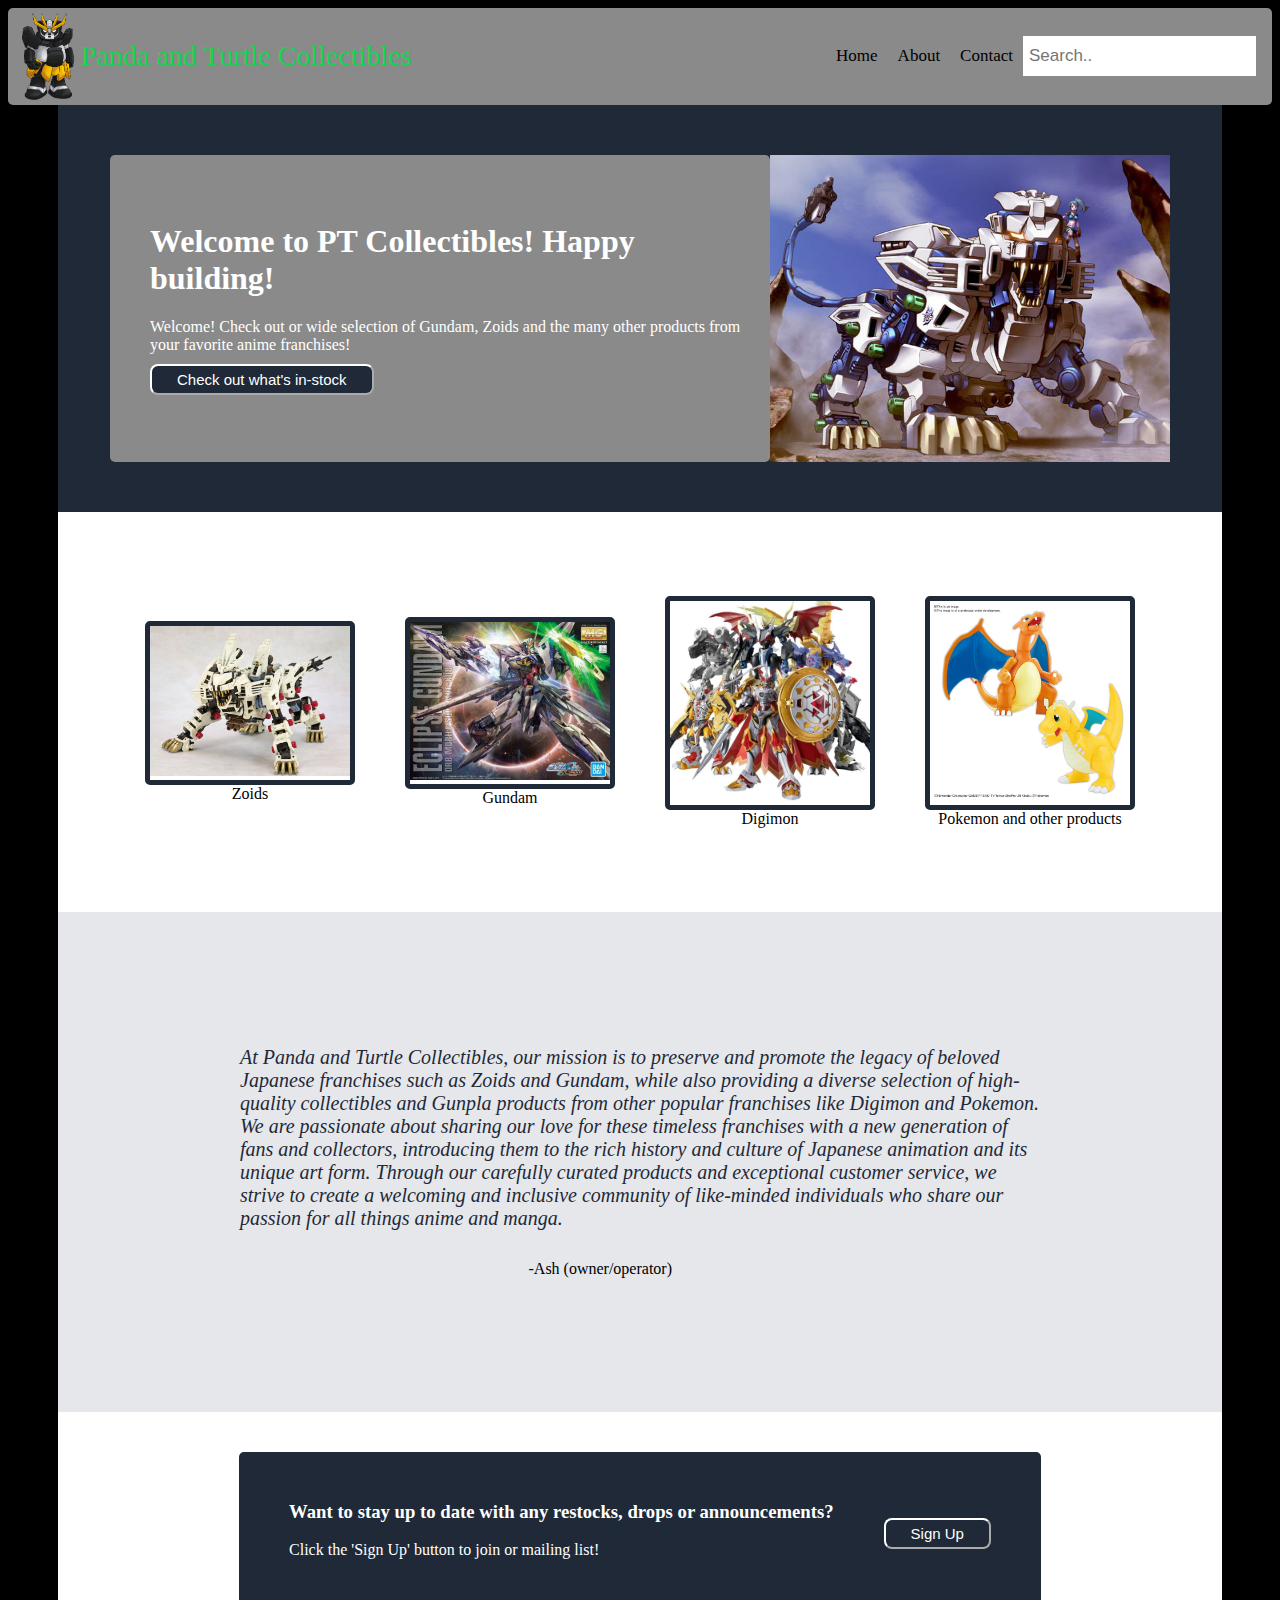
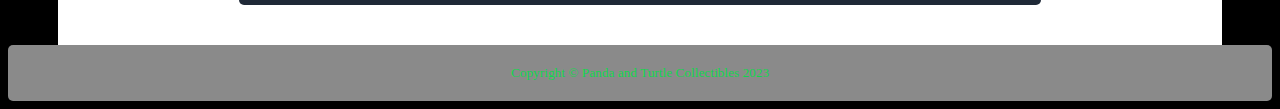
==== index.html @ 19ca131e "Rename to index.html" ====
<!DOCTYPE html>
<html lang="en">
<head>
    <meta charset="UTF-8">
    <meta http-equiv="X-UA-Compatible" content="IE=edge">
    <meta name="viewport" content="width=device-width, initial-scale=1.0">
    <title>Document</title>
    <link rel="stylesheet" href="styles1.css" />
</head>
<body>
    <div class="header">
        <div class="title">   
            <img src="../pics/panda_mecha_stand.png" width="65">
            <div class="h_text">Panda and Turtle Collectibles</div>
        </div>
        <div class="topnav">
            <a class="active" href="#home">Home</a>
            <a href="#about">About</a>
            <a href="#contact">Contact</a>
            <input type="text" placeholder="Search..">
        </div>
    </div>
    <div class="top">
        <div class="featured">
            <h1>Welcome to PT Collectibles! Happy building!</h1>
            <div class="text">Welcome! Check out or wide selection of Gundam, Zoids and the many other products from your favorite anime franchises!</div>
            <button class="stock">Check out what's in-stock</button>
        </div>
        <div class="souga"><img src="../pics/souga.png" width="400"></div>
    </div>
    <div class="m1">
        <div class="category1">
            <div class="cat"><a href=https://en.wikipedia.org/wiki/Zoids><img src="../pics/liger_hmm.png" width="200"></a></div>
            <a href="#zoids">Zoids</a>
        </div>
        <div class="category2">
            <div class="cat"><a href=https://en.wikipedia.org/wiki/Gundam><img src="../pics/gundam_mg.png" width="200"></a></div>
            <a href="#gundam">Gundam</a>
        </div>
        <div class="category3">
            <div class="cat"><a href=https://en.wikipedia.org/wiki/Digimon><img src="../pics/digimon_fr.png" width="200"></a></div>
            <a href="#digimon">Digimon</a>
        </div>
        <div class="category4">
            <div class="cat"><a href=https://en.wikipedia.org/wiki/Pokemon><img src="../pics/char_drag.png" width="200"></a></div>
            <a href="#pokemon">Pokemon and other products</a>
        </div>
    </div>
    <div class="m2">
        <div class="quote">At Panda and Turtle Collectibles, our mission is to preserve and promote the legacy of beloved Japanese franchises such as Zoids and Gundam, 
            while also providing a diverse selection of high-quality collectibles and Gunpla products from other popular franchises like Digimon and Pokemon. 
            We are passionate about sharing our love for these timeless franchises with a new generation of fans and collectors, 
            introducing them to the rich history and culture of Japanese animation and its unique art form. Through our carefully curated products 
            and exceptional customer service, we strive to create a welcoming and inclusive community of like-minded individuals 
            who share our passion for all things anime and manga.</div>
        <div class="sign">-Ash (owner/operator)</div>
    </div>
    <div class="m3">
        <div class="sub">
            <div class="sub_text"> 
                <h3>Want to stay up to date with any restocks, drops or announcements?</h3>
                <p>Click the 'Sign Up' button to join or mailing list!</p>
            </div>   
            <div class="button">
                <button class="button_text">Sign Up</div>
            </div>        
        </div>
    </div>
    <div class="footer">
        <div class="f_text">Copyright © Panda and Turtle Collectibles 2023</div>
    </div>
</body>
</html>
---- styles1.css ----
body {
  background-color: black;
}

/*Header*/
.header {
  background-color: #8a8a8a;
  border-radius: 5px 5px 5px 5px;
  display: flex;
  flex: 1;
  flex-grow: stretch;
  align-items: center;
  justify-content: space-between;
  padding-left: 8px;
  padding-top: 4px;
  padding-bottom: 4px; 
} 

.h_text {
  color:rgb(19, 214, 78);
  font-family: Monaco, Verdana;
  font-size: 28px;
}

.title {
  display: flex;
  align-items: center;
}

.topnav {
  display: flex;
}

.topnav a {
  color: black;
  text-align: center;
  padding: 10px; /*Spacing between links*/
  text-decoration: none; /*Removes link underline*/
  font-size: 17px;
  display: flex;
  justify-content: flex-end;
}

/* Change the color of links on hover */
.topnav a:hover {
  background-color: #ddd;
  color: black;
}

/* Style the search box inside the navigation bar */
.topnav input[type=text] {
  float: right;
  padding: 6px;
  border: none;
  margin-right: 16px;
  font-size: 17px;
}

/*What's New section*/
.top {
  background-color: #1F2937;
  display: flex;
  justify-content: center;
  flex-direction: row;
  flex-wrap: wrap;
  margin-left: 50px;
  margin-right: 50px;
  padding-top: 50px;
  padding-bottom: 50px;
}

.featured {
  background-color: #8a8a8a;
  border-radius: 5px 5px 5px 5px;
  color: white;
  display: flex;
  flex-direction: column;
  align-items: flex-start;
  justify-content: center;
  flex-wrap: wrap;
  max-width: 600px;
  max-height: 300px;
  padding-left: 40px;
  padding-right: 20px;
  padding-bottom: 20px;
}

.souga {
  display: flex;
  justify-content: center;
  align-self: flex-end;
  flex-direction: row;
  flex-wrap: wrap;
}

button { 
  color: #fff;
  font-family: 'Roboto', arial;
  border-color: #fff;
  border-radius: 8px;
  background-color: #1F2937;
  margin-top: 10px;
  padding: 5px 25px;
  font-size: 15px;
}

/*4 categories content*/
.m1 {
  background-color: white;
  display: flex;
  flex-direction: row;
  justify-content: center;
  flex: 1;
  flex-wrap: wrap;
  gap: 50px;
  margin-left: 50px;
  margin-right: 50px;
  padding-top: 50px;
  padding-bottom: 50px;
  height: 300px;
}

.m1 a {
  text-decoration: none;
  color:black;
}

.cat {
  border: 5px solid #1F2937;
  border-radius: 5px;
  height: auto;
  width: auto;
  display: flex;
  justify-content: center;
  align-items: center;
}

.category1 {
  display: flex;
  flex-direction: column;
  justify-content: center;
  align-items: center;
}

.category2 {
  display: flex;
  flex-direction: column;
  justify-content: center;
  align-items: center;
}

.category3 {
  display: flex;
  flex-direction: column;
  justify-content: center;
  align-items: center;
}

.category4 {
    display: flex;
    flex-direction: column;
    justify-content: center;
    align-items: center;
}

/*Mission Statement section*/
.m2 {
  background-color: #E5E7EB;
  display: flex;
  flex-direction: column;
  justify-content: center;
  align-items: center;
  margin-left: 50px;
  margin-right: 50px;
  height: 500px;
}

.quote {
  display: flex;
  max-width: 800px;
  font-style: italic;
  font-size: 20px;
  color: #1F2937;
}

.sign {
  display: flex;
  align-self: flex-end;
  padding-top: 30px;
  padding-right: 550px;
}

/*Sub to Newsletter Section*/
.m3 {
  background-color: white;
  margin-left: 50px;
  margin-right: 50px;
  padding: 40px;
  display: flex;
  justify-content: center;
}

.sub {
  background-color: #1F2937;
  border-radius: 5px 5px 5px 5px;
  color: white;
  display: flex;
  justify-content: center;
  align-items: center;
  max-width: 1500px;
  max-height: 300px;
  padding-left: 50px;
  padding-right: 50px;
  padding-top: 30px;
  padding-bottom: 30px;
  gap: 0px;
}

.sub_text {
  text-align: left;
}

.button {
  display: flex;
  justify-content: center;
  align-self: center;
  padding-left: 50px;
}

/*Footer*/
.footer {
  background-color: #8a8a8a;
  border-radius: 5px 5px;
  display: flex;
  flex-wrap: wrap;
  justify-content: center;
  align-self: auto;
}

.f_text {
  font-size: smaller;
  color:rgb(19, 214, 78);
  font-family: Monaco, Verdana;
  margin: 20px;
}
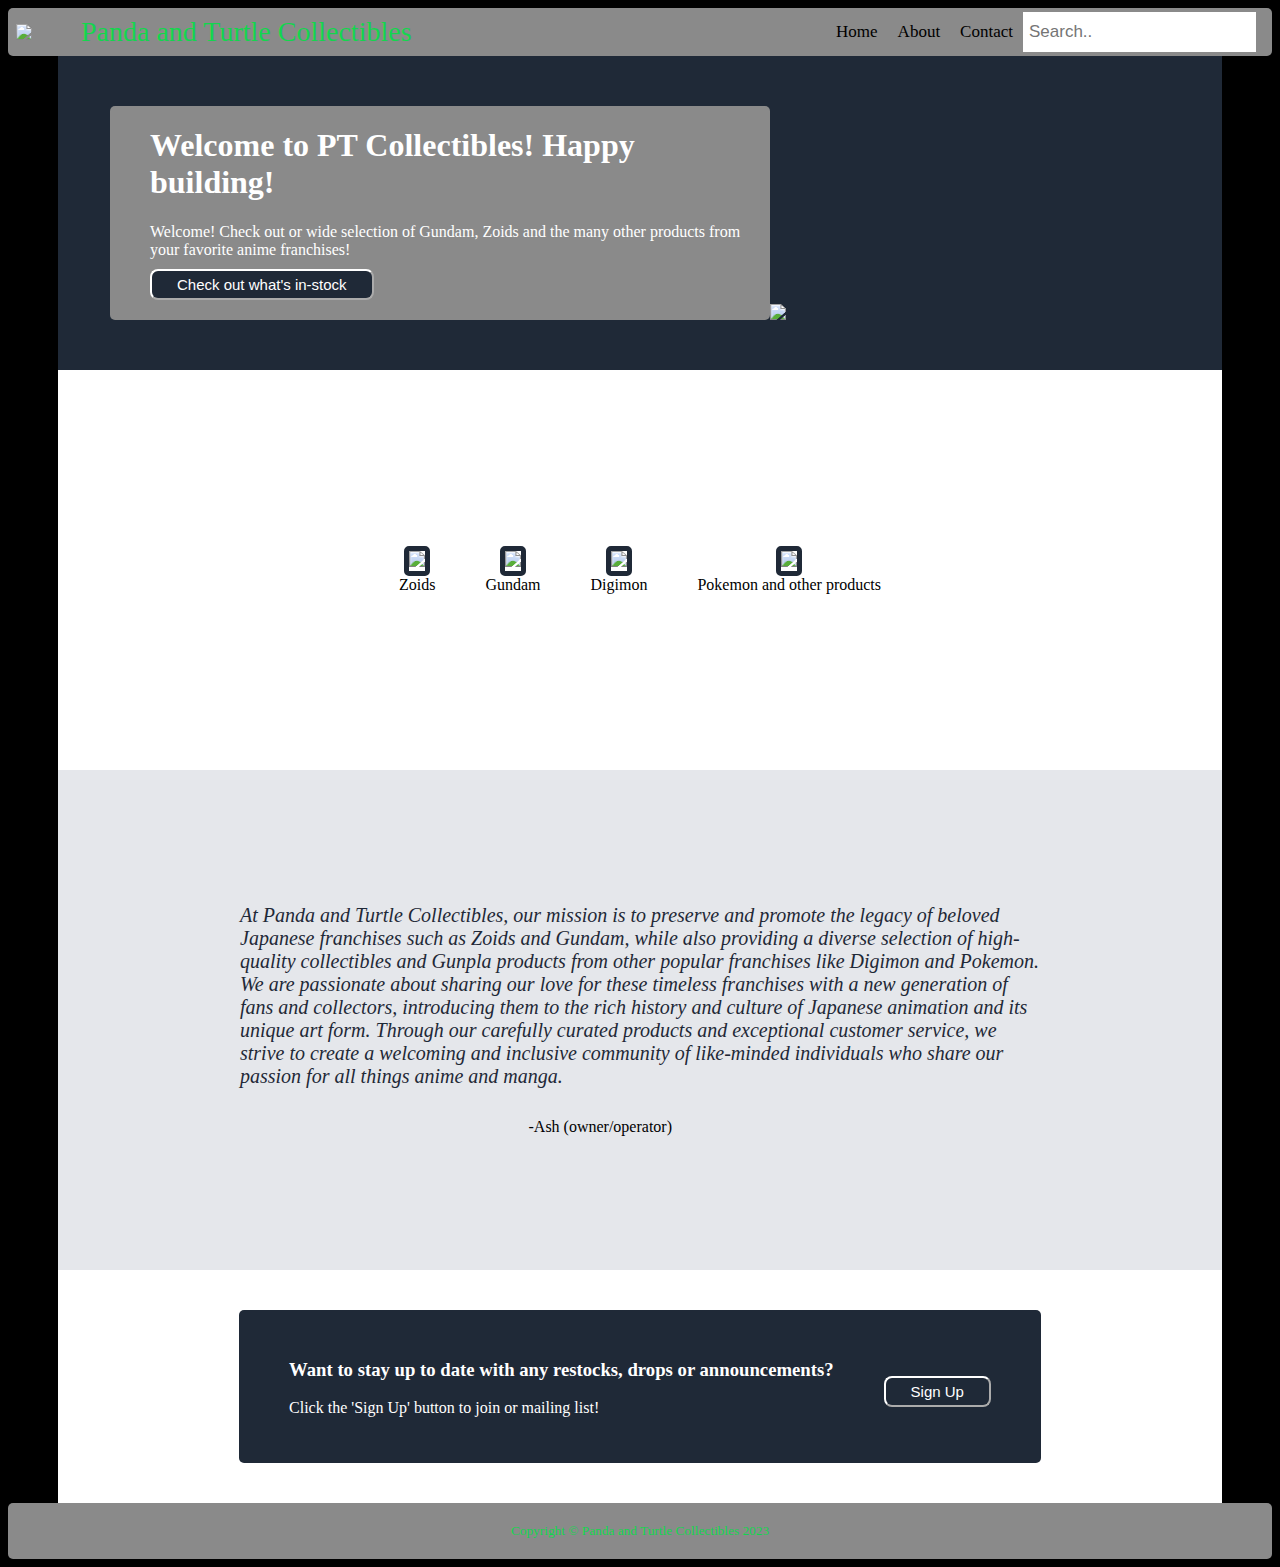
==== commit eec65da9: "Better relocate pics" ====
--- a/index.html
+++ b/index.html
@@ -10,7 +10,7 @@
 <body>
     <div class="header">
         <div class="title">   
-            <img src="../pics/panda_mecha_stand.png" width="65">
+            <img src="../PTC-Website/pics/panda_mecha_stand.png" width="65">
             <div class="h_text">Panda and Turtle Collectibles</div>
         </div>
         <div class="topnav">
@@ -26,23 +26,23 @@
             <div class="text">Welcome! Check out or wide selection of Gundam, Zoids and the many other products from your favorite anime franchises!</div>
             <button class="stock">Check out what's in-stock</button>
         </div>
-        <div class="souga"><img src="../pics/souga.png" width="400"></div>
+        <div class="souga"><img src="../PTC-Website/pics/souga.png" width="400"></div>
     </div>
     <div class="m1">
         <div class="category1">
-            <div class="cat"><a href=https://en.wikipedia.org/wiki/Zoids><img src="../pics/liger_hmm.png" width="200"></a></div>
+            <div class="cat"><a href=https://en.wikipedia.org/wiki/Zoids><img src="../PTC-Website/pics/liger_hmm.png" width="200"></a></div>
             <a href="#zoids">Zoids</a>
         </div>
         <div class="category2">
-            <div class="cat"><a href=https://en.wikipedia.org/wiki/Gundam><img src="../pics/gundam_mg.png" width="200"></a></div>
+            <div class="cat"><a href=https://en.wikipedia.org/wiki/Gundam><img src="../PTC-Website/pics/gundam_mg.png" width="200"></a></div>
             <a href="#gundam">Gundam</a>
         </div>
         <div class="category3">
-            <div class="cat"><a href=https://en.wikipedia.org/wiki/Digimon><img src="../pics/digimon_fr.png" width="200"></a></div>
+            <div class="cat"><a href=https://en.wikipedia.org/wiki/Digimon><img src="../PTC-Website/pics/digimon_fr.png" width="200"></a></div>
             <a href="#digimon">Digimon</a>
         </div>
         <div class="category4">
-            <div class="cat"><a href=https://en.wikipedia.org/wiki/Pokemon><img src="../pics/char_drag.png" width="200"></a></div>
+            <div class="cat"><a href=https://en.wikipedia.org/wiki/Pokemon><img src="../PTC-Website/pics/char_drag.png" width="200"></a></div>
             <a href="#pokemon">Pokemon and other products</a>
         </div>
     </div>
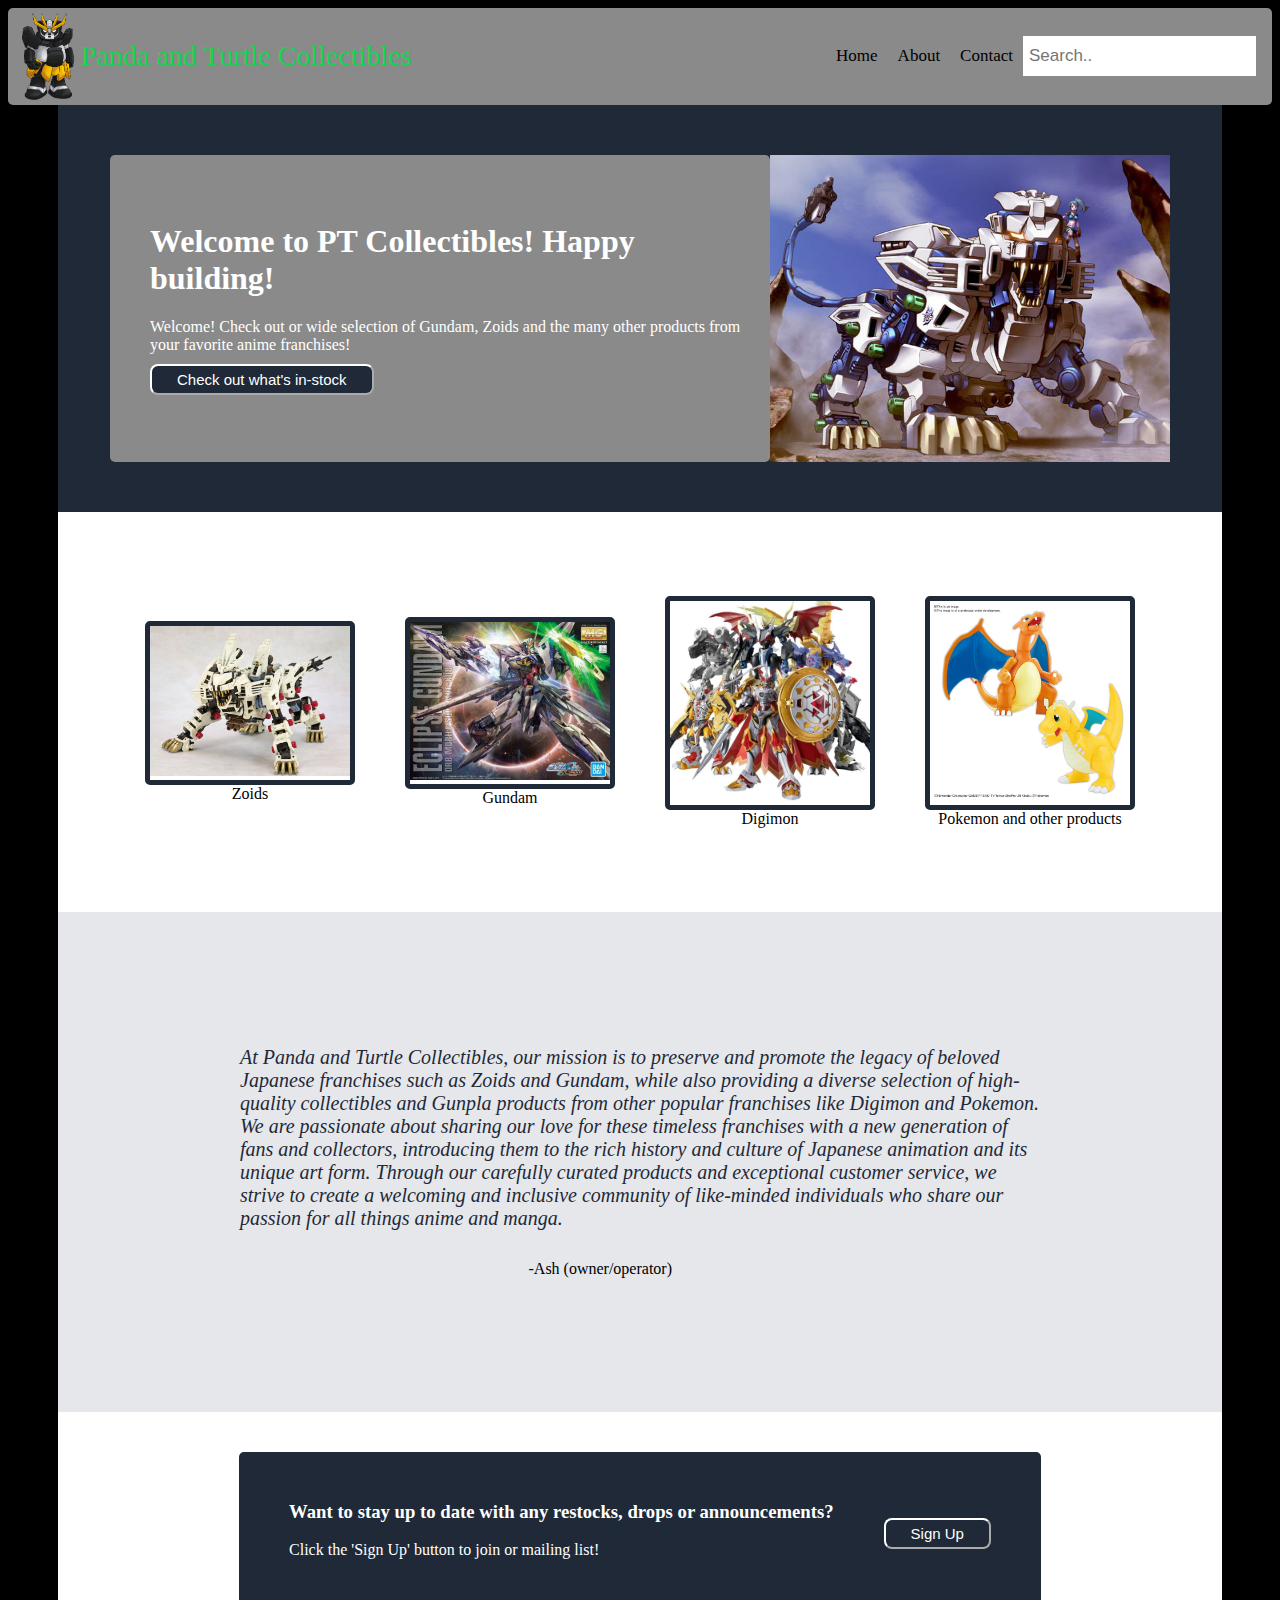
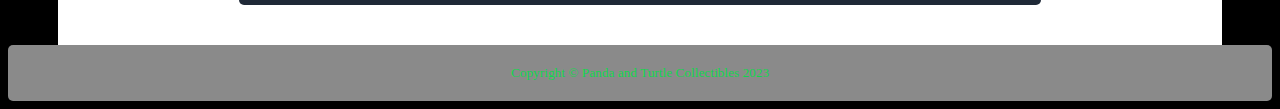
==== commit 5dd27a70: "Update index.html" ====
--- a/index.html
+++ b/index.html
@@ -10,7 +10,7 @@
 <body>
     <div class="header">
         <div class="title">   
-            <img src="../PTC-Website/pics/panda_mecha_stand.png" width="65">
+            <img src="../pics/panda_mecha_stand.png" width="65">
             <div class="h_text">Panda and Turtle Collectibles</div>
         </div>
         <div class="topnav">
@@ -26,23 +26,23 @@
             <div class="text">Welcome! Check out or wide selection of Gundam, Zoids and the many other products from your favorite anime franchises!</div>
             <button class="stock">Check out what's in-stock</button>
         </div>
-        <div class="souga"><img src="../PTC-Website/pics/souga.png" width="400"></div>
+        <div class="souga"><img src="../pics/souga.png" width="400"></div>
     </div>
     <div class="m1">
         <div class="category1">
-            <div class="cat"><a href=https://en.wikipedia.org/wiki/Zoids><img src="../PTC-Website/pics/liger_hmm.png" width="200"></a></div>
+            <div class="cat"><a href=https://en.wikipedia.org/wiki/Zoids><img src="../pics/liger_hmm.png" width="200"></a></div>
             <a href="#zoids">Zoids</a>
         </div>
         <div class="category2">
-            <div class="cat"><a href=https://en.wikipedia.org/wiki/Gundam><img src="../PTC-Website/pics/gundam_mg.png" width="200"></a></div>
+            <div class="cat"><a href=https://en.wikipedia.org/wiki/Gundam><img src="../pics/gundam_mg.png" width="200"></a></div>
             <a href="#gundam">Gundam</a>
         </div>
         <div class="category3">
-            <div class="cat"><a href=https://en.wikipedia.org/wiki/Digimon><img src="../PTC-Website/pics/digimon_fr.png" width="200"></a></div>
+            <div class="cat"><a href=https://en.wikipedia.org/wiki/Digimon><img src="../pics/digimon_fr.png" width="200"></a></div>
             <a href="#digimon">Digimon</a>
         </div>
         <div class="category4">
-            <div class="cat"><a href=https://en.wikipedia.org/wiki/Pokemon><img src="../PTC-Website/pics/char_drag.png" width="200"></a></div>
+            <div class="cat"><a href=https://en.wikipedia.org/wiki/Pokemon><img src="../pics/char_drag.png" width="200"></a></div>
             <a href="#pokemon">Pokemon and other products</a>
         </div>
     </div>
